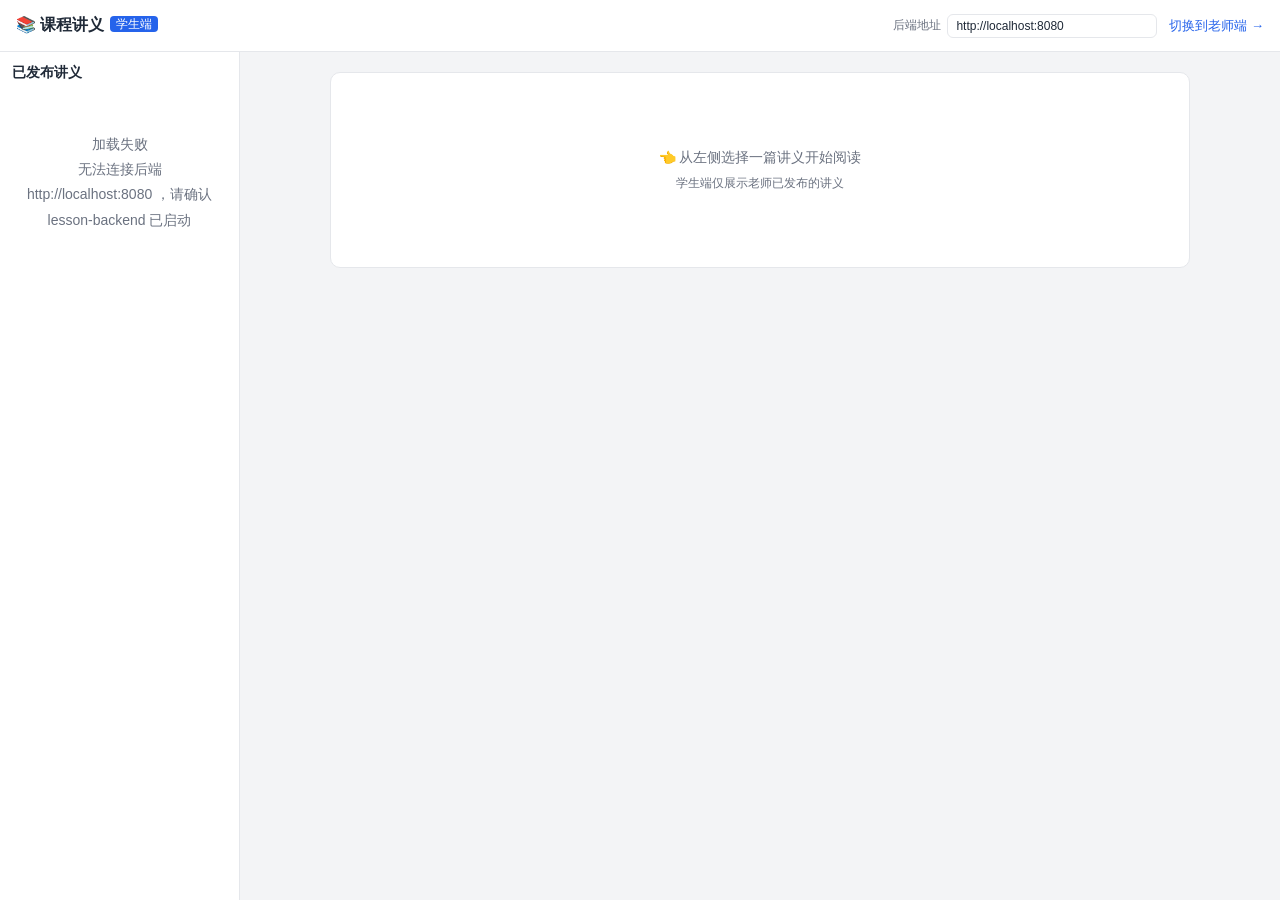
==== lesson-frontend/index.html @ a5bd7f9b "feat: frontend (teacher/student console) and consistent teacher.js" ====
<!DOCTYPE html>
<html lang="zh-CN">
<head>
  <meta charset="UTF-8">
  <meta name="viewport" content="width=device-width, initial-scale=1.0">
  <title>课程讲义 · 学生端</title>
  <link rel="stylesheet" href="css/style.css">
</head>
<body>
  <header class="topbar">
    <div class="logo">📚 课程讲义<span class="tag">学生端</span></div>
    <div class="spacer"></div>
    <div class="api-config">
      <span>后端地址</span>
      <input id="api-base" type="text" placeholder="http://localhost:8080">
    </div>
    <a href="teacher.html">切换到老师端 →</a>
  </header>

  <div class="layout">
    <aside class="sidebar">
      <div class="panel-head"><span>已发布讲义</span></div>
      <div id="course-tree"><div class="empty">加载中…</div></div>
    </aside>
    <main class="main">
      <div id="reader" class="reader">
        <div class="empty">👈 从左侧选择一篇讲义开始阅读<br><span class="hint">学生端仅展示老师已发布的讲义</span></div>
      </div>
    </main>
  </div>

  <div id="toast"></div>
  <script src="js/api.js"></script>
  <script src="js/markdown.js"></script>
  <script src="js/student.js"></script>
</body>
</html>
---- lesson-frontend/css/style.css ----
/* ===== 课程讲义系统 · 全局样式 ===== */
:root {
  --primary: #2563eb;
  --primary-dark: #1d4ed8;
  --bg: #f3f4f6;
  --panel: #ffffff;
  --border: #e5e7eb;
  --text: #1f2937;
  --text-dim: #6b7280;
  --green: #16a34a;
  --gray: #9ca3af;
  --red: #dc2626;
}
* { box-sizing: border-box; margin: 0; padding: 0; }
html, body { height: 100%; }
body {
  font-family: -apple-system, "PingFang SC", "Microsoft YaHei", "Segoe UI", sans-serif;
  background: var(--bg); color: var(--text); font-size: 14px;
}
button {
  font: inherit; cursor: pointer; border: 1px solid var(--border);
  background: #fff; border-radius: 6px; padding: 5px 12px;
}
button:hover { border-color: var(--primary); color: var(--primary); }
button.primary { background: var(--primary); border-color: var(--primary); color: #fff; }
button.primary:hover { background: var(--primary-dark); }
button.danger:hover { border-color: var(--red); color: var(--red); }
button:disabled { opacity: .5; cursor: not-allowed; }
input, textarea {
  font: inherit; border: 1px solid var(--border); border-radius: 6px;
  padding: 6px 10px; width: 100%; background: #fff; color: var(--text);
}
input:focus, textarea:focus { outline: 2px solid rgba(37, 99, 235, .25); border-color: var(--primary); }

/* ===== 顶栏 ===== */
.topbar {
  height: 52px; background: var(--panel); border-bottom: 1px solid var(--border);
  display: flex; align-items: center; gap: 12px; padding: 0 16px;
  position: sticky; top: 0; z-index: 10;
}
.topbar .logo { font-size: 16px; font-weight: 700; }
.topbar .logo .tag {
  font-size: 12px; font-weight: 400; color: #fff; background: var(--primary);
  border-radius: 4px; padding: 1px 6px; margin-left: 6px; vertical-align: 2px;
}
.topbar .spacer { flex: 1; }
.topbar .api-config { display: flex; align-items: center; gap: 6px; color: var(--text-dim); font-size: 12px; }
.topbar .api-config input { width: 210px; padding: 4px 8px; font-size: 12px; }
.topbar a { color: var(--primary); text-decoration: none; font-size: 13px; }
.topbar a:hover { text-decoration: underline; }

/* ===== 三栏布局 ===== */
.layout { display: flex; height: calc(100vh - 52px); }
.sidebar {
  width: 240px; min-width: 240px; background: var(--panel);
  border-right: 1px solid var(--border); overflow-y: auto; padding: 12px;
}
.sidebar2 {
  width: 300px; min-width: 300px; background: #fafafa;
  border-right: 1px solid var(--border); overflow-y: auto; padding: 12px;
}
.main { flex: 1; overflow-y: auto; padding: 20px 28px; }
.panel-head {
  display: flex; align-items: center; justify-content: space-between;
  margin-bottom: 10px; font-weight: 600;
}
.panel-head .actions { display: flex; gap: 6px; }
.panel-head button { padding: 2px 8px; font-size: 12px; }

/* ===== 列表项 ===== */
.item {
  padding: 8px 10px; border-radius: 6px; cursor: pointer;
  display: flex; align-items: center; gap: 6px; margin-bottom: 2px;
}
.item:hover { background: #eef2ff; }
.item.active { background: var(--primary); color: #fff; }
.item.active .meta, .item.active .badge { color: rgba(255,255,255,.85); }
.item .meta { color: var(--text-dim); font-size: 12px; }
.item .title { flex: 1; overflow: hidden; text-overflow: ellipsis; white-space: nowrap; }
.item .ops { display: none; gap: 4px; }
.item:hover .ops { display: flex; }
.item .ops button { padding: 0 6px; font-size: 12px; line-height: 18px; }
.group-title { font-size: 12px; color: var(--text-dim); margin: 12px 4px 4px; }
.empty { color: var(--text-dim); text-align: center; padding: 40px 10px; line-height: 1.8; }

/* ===== 徽章 ===== */
.badge { font-size: 11px; border-radius: 4px; padding: 1px 6px; white-space: nowrap; }
.badge.published { background: #dcfce7; color: var(--green); }
.badge.draft { background: #f3f4f6; color: var(--gray); }
.item.active .badge.published { background: rgba(255,255,255,.2); color: #fff; }
.item.active .badge.draft { background: rgba(255,255,255,.15); color: #eee; }

/* ===== 编辑器 ===== */
.editor-bar { display: flex; gap: 8px; align-items: center; margin-bottom: 12px; flex-wrap: wrap; }
.editor-bar input.title-input { flex: 1; min-width: 220px; font-size: 15px; font-weight: 600; }
.editor-cols { display: flex; gap: 16px; height: calc(100vh - 170px); }
.editor-cols > div { flex: 1; display: flex; flex-direction: column; min-width: 0; }
.editor-cols label { font-size: 12px; color: var(--text-dim); margin-bottom: 6px; }
#editor-content {
  flex: 1; resize: none; font-family: "SF Mono", Consolas, "Courier New", monospace;
  font-size: 13px; line-height: 1.7; tab-size: 2;
}
.preview-box {
  flex: 1; overflow-y: auto; background: var(--panel);
  border: 1px solid var(--border); border-radius: 6px; padding: 16px 20px;
}
.hint { font-size: 12px; color: var(--text-dim); }

/* ===== Markdown 渲染 ===== */
.md h1 { font-size: 24px; margin: 18px 0 12px; padding-bottom: 8px; border-bottom: 1px solid var(--border); }
.md h2 { font-size: 20px; margin: 16px 0 10px; }
.md h3 { font-size: 17px; margin: 14px 0 8px; }
.md h4, .md h5, .md h6 { font-size: 15px; margin: 12px 0 6px; }
.md p { margin: 10px 0; line-height: 1.8; }
.md ul, .md ol { margin: 10px 0 10px 24px; line-height: 1.8; }
.md li { margin: 2px 0; }
.md code { background: #f1f5f9; border-radius: 4px; padding: 1px 5px; font-family: "SF Mono", Consolas, monospace; font-size: .92em; color: #be185d; }
.md pre { background: #0f172a; color: #e2e8f0; border-radius: 8px; padding: 14px 16px; overflow-x: auto; margin: 12px 0; }
.md pre code { background: none; color: inherit; padding: 0; font-size: 13px; line-height: 1.6; }
.md blockquote { border-left: 4px solid var(--primary); background: #eff6ff; margin: 12px 0; padding: 8px 14px; color: #334155; border-radius: 0 6px 6px 0; }
.md hr { border: none; border-top: 1px solid var(--border); margin: 18px 0; }
.md a { color: var(--primary); }
.md img { max-width: 100%; }
.md table { border-collapse: collapse; margin: 12px 0; }
.md th, .md td { border: 1px solid var(--border); padding: 6px 12px; }
.md th { background: #f8fafc; }

/* ===== 阅读页 ===== */
.reader { max-width: 860px; margin: 0 auto; background: var(--panel); border: 1px solid var(--border); border-radius: 10px; padding: 32px 40px; }
.reader .crumb { color: var(--text-dim); font-size: 13px; margin-bottom: 6px; }

/* ===== Toast ===== */
#toast {
  position: fixed; left: 50%; bottom: 40px; transform: translateX(-50%);
  background: #111827; color: #fff; padding: 9px 18px; border-radius: 8px;
  font-size: 13px; opacity: 0; transition: opacity .25s; pointer-events: none; z-index: 99;
}
#toast.show { opacity: .92; }
#toast.err { background: var(--red); }
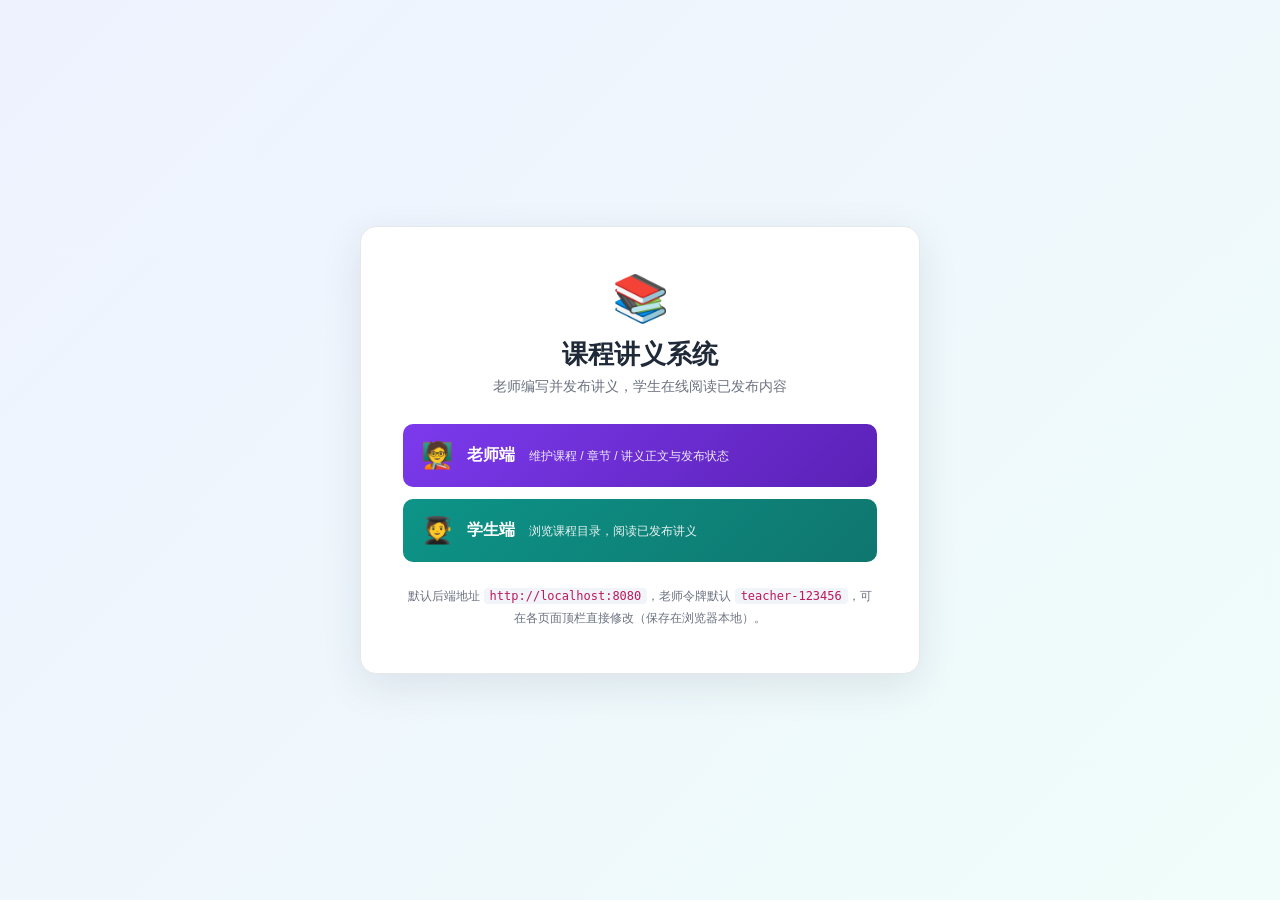
==== commit c3eb2ba3: "docs: README + portal index + page rename" ====
--- a/lesson-frontend/index.html
+++ b/lesson-frontend/index.html
@@ -3,35 +3,30 @@
 <head>
   <meta charset="UTF-8">
   <meta name="viewport" content="width=device-width, initial-scale=1.0">
-  <title>课程讲义 · 学生端</title>
+  <title>课程讲义系统</title>
   <link rel="stylesheet" href="css/style.css">
 </head>
-<body>
-  <header class="topbar">
-    <div class="logo">📚 课程讲义<span class="tag">学生端</span></div>
-    <div class="spacer"></div>
-    <div class="api-config">
-      <span>后端地址</span>
-      <input id="api-base" type="text" placeholder="http://localhost:8080">
+<body class="portal-body">
+  <div class="portal">
+    <div class="portal-logo">📚</div>
+    <h1>课程讲义系统</h1>
+    <p class="portal-sub">老师编写并发布讲义，学生在线阅读已发布内容</p>
+    <div class="portal-cards">
+      <a class="portal-card-link teacher" href="teacher.html">
+        <span class="portal-emoji">🧑‍🏫</span>
+        <strong>老师端</strong>
+        <em>维护课程 / 章节 / 讲义正文与发布状态</em>
+      </a>
+      <a class="portal-card-link student" href="student.html">
+        <span class="portal-emoji">🧑‍🎓</span>
+        <strong>学生端</strong>
+        <em>浏览课程目录，阅读已发布讲义</em>
+      </a>
     </div>
-    <a href="teacher.html">切换到老师端 →</a>
-  </header>
-
-  <div class="layout">
-    <aside class="sidebar">
-      <div class="panel-head"><span>已发布讲义</span></div>
-      <div id="course-tree"><div class="empty">加载中…</div></div>
-    </aside>
-    <main class="main">
-      <div id="reader" class="reader">
-        <div class="empty">👈 从左侧选择一篇讲义开始阅读<br><span class="hint">学生端仅展示老师已发布的讲义</span></div>
-      </div>
-    </main>
+    <p class="portal-hint">
+      默认后端地址 <code>http://localhost:8080</code>，老师令牌默认
+      <code>teacher-123456</code>，可在各页面顶栏直接修改（保存在浏览器本地）。
+    </p>
   </div>
-
-  <div id="toast"></div>
-  <script src="js/api.js"></script>
-  <script src="js/markdown.js"></script>
-  <script src="js/student.js"></script>
 </body>
 </html>
--- a/lesson-frontend/css/style.css
+++ b/lesson-frontend/css/style.css
@@ -137,3 +137,42 @@
 }
 #toast.show { opacity: .92; }
 #toast.err { background: var(--red); }
+
+/* ===== 门户入口 ===== */
+.portal-body {
+  min-height: 100vh;
+  display: flex;
+  align-items: center;
+  justify-content: center;
+  background: linear-gradient(135deg, #eef2ff 0%, #f0fdfa 100%);
+}
+.portal {
+  background: var(--panel);
+  border: 1px solid var(--border);
+  border-radius: 16px;
+  box-shadow: 0 12px 40px rgba(30, 41, 59, .1);
+  padding: 44px 42px;
+  width: 100%;
+  max-width: 560px;
+  text-align: center;
+}
+.portal-logo { font-size: 46px; }
+.portal h1 { font-size: 26px; margin: 12px 0 6px; }
+.portal-sub { color: var(--text-dim); margin: 0 0 28px; }
+.portal-cards { display: flex; flex-direction: column; gap: 12px; text-align: left; }
+.portal-card-link {
+  display: flex; align-items: center; gap: 14px;
+  padding: 16px 18px; border-radius: 10px; text-decoration: none;
+  color: #fff; transition: transform .12s ease, box-shadow .12s ease;
+}
+.portal-card-link:hover { transform: translateY(-2px); box-shadow: 0 8px 20px rgba(30,41,59,.18); }
+.portal-card-link.teacher { background: linear-gradient(135deg, #7c3aed, #5b21b6); }
+.portal-card-link.student { background: linear-gradient(135deg, #0d9488, #0f766e); }
+.portal-emoji { font-size: 26px; }
+.portal-card-link strong { display: block; font-size: 16px; }
+.portal-card-link em { display: block; font-style: normal; font-size: 12px; opacity: .9; margin-top: 2px; }
+.portal-hint { color: var(--text-dim); font-size: 12px; margin: 24px 0 0; line-height: 1.8; }
+.portal-hint code {
+  background: #f1f5f9; padding: 1px 6px; border-radius: 4px;
+  color: #be185d; font-family: "SF Mono", Consolas, monospace;
+}
